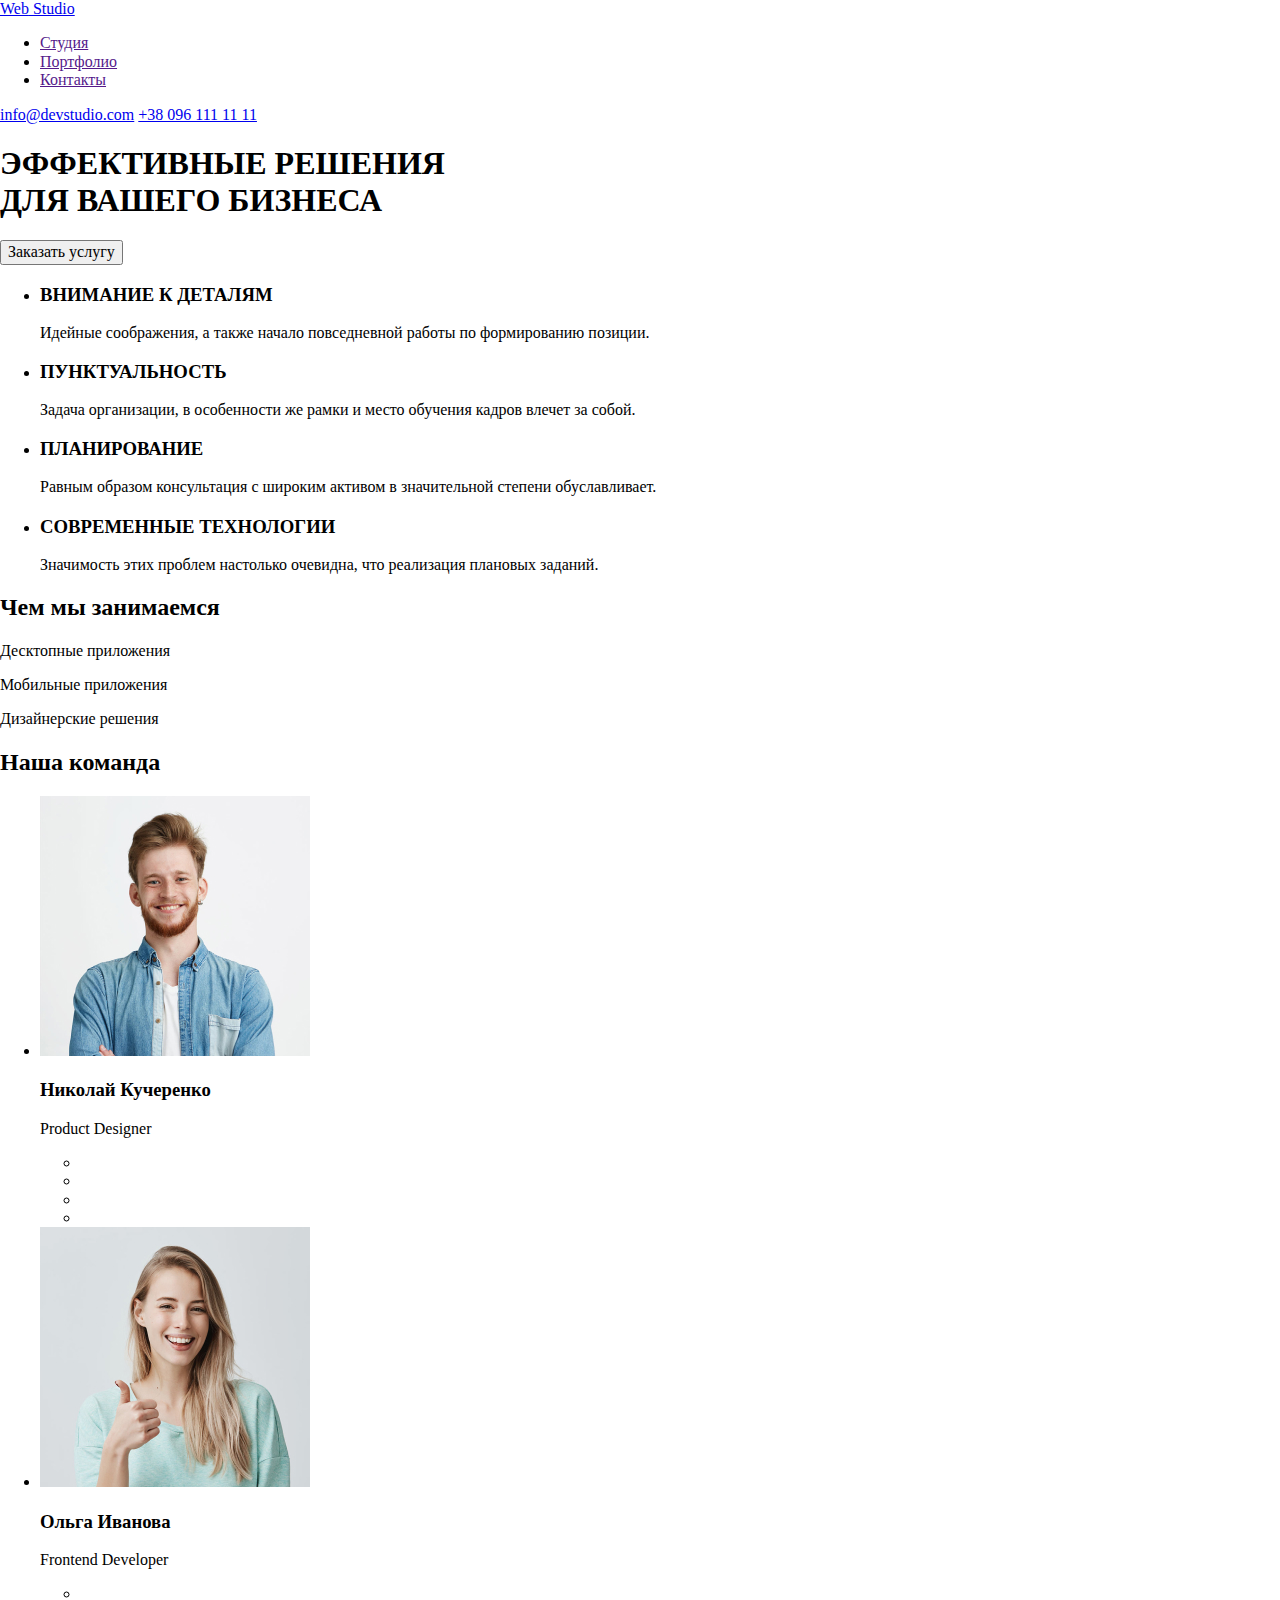
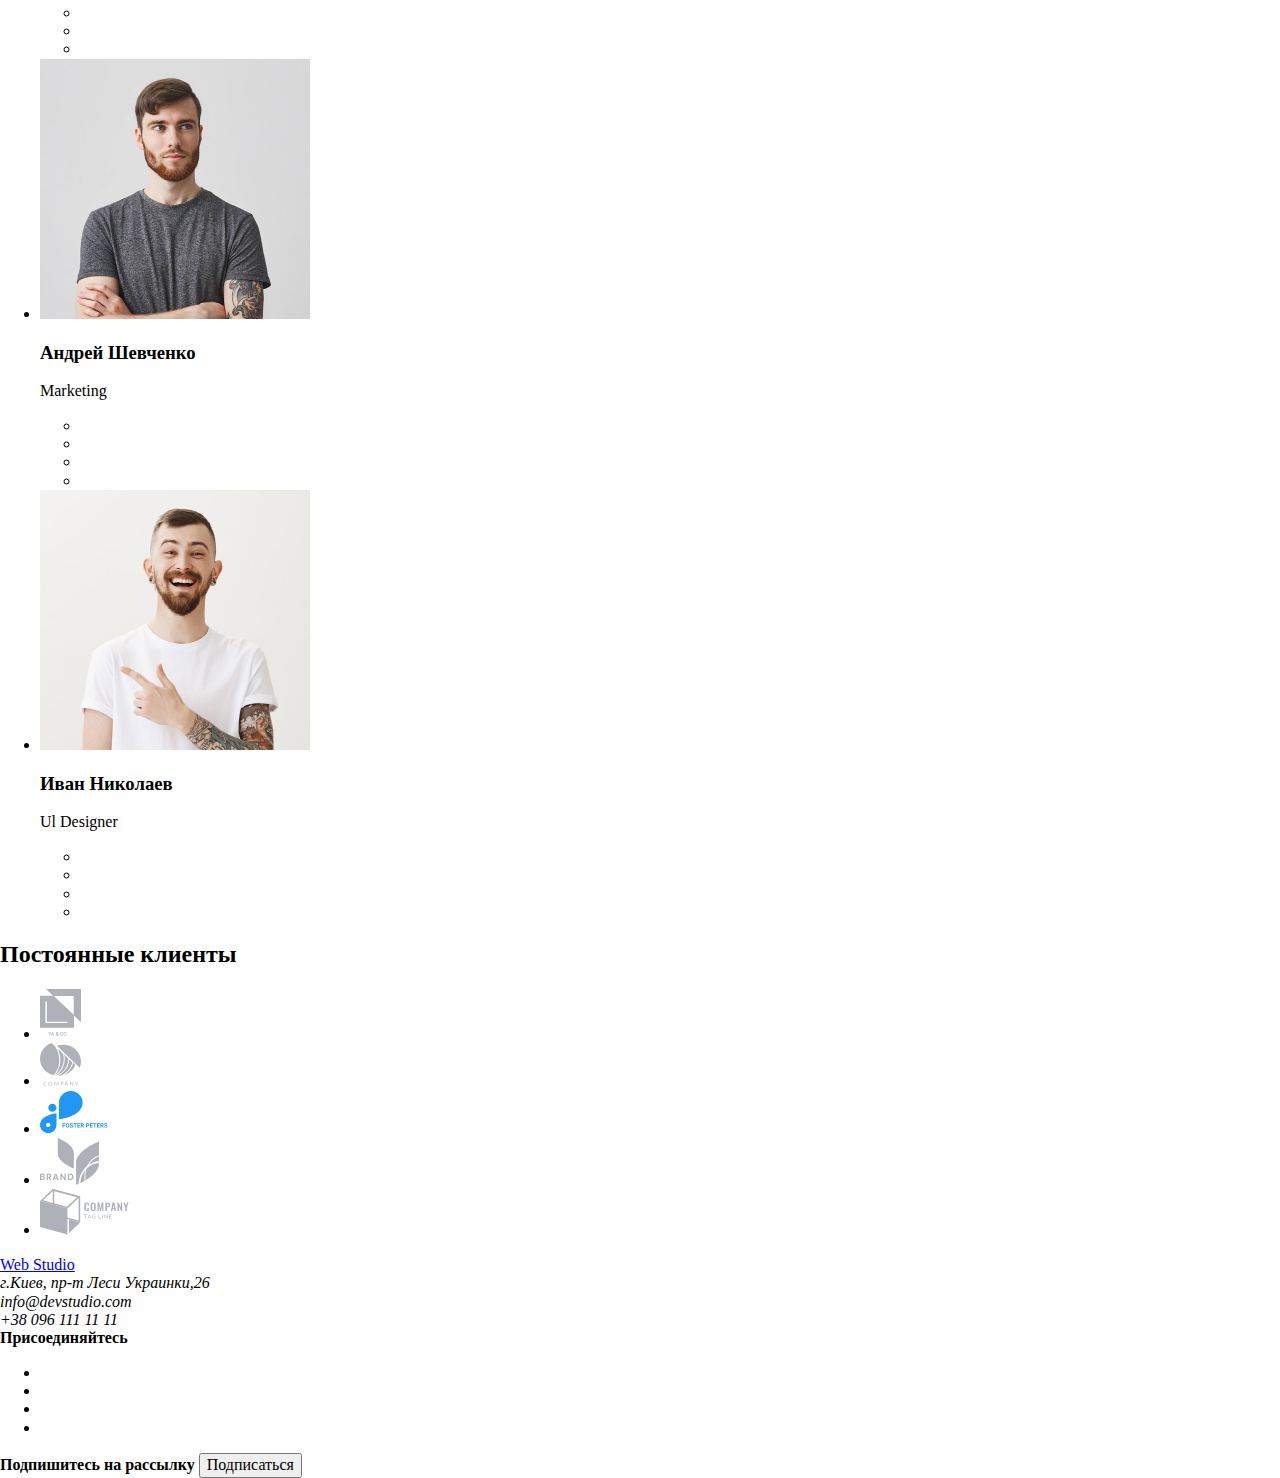
==== index.html @ 2e1298a4 "ДЗ2" ====
<!DOCTYPE html>
<html lang="en">
<head>
    <meta charset="UTF-8">
    <meta name="viewport" content="width=device-width, initial-scale=1.0">
    <title>Document</title>
    <link href="https://fonts.googleapis.com/css2?family=Raleway:wght@700&family=Roboto:wght@500;700;900&display=swap" rel="stylesheet">
    <link rel="stylesheet" href="./css/normalize.css">       
    <link rel="stylesheet" href="../goit-markup-hw-02/css/style.css">
</head>
<body>
    
    <!--HEADER-->
     <header class="header">
         <nav class="navigation">
         <a class="logo link" href="./index.html"><span class="web">Web</span> Studio</a>
         <ul class="site-nav-list list">
            <li class="site-nav-list-item">
                <a class="site-nav-list-item-link link" href="">Студия</a>
            </li>
            <li class="site-nav-list-item">
                <a class="site-nav-list-item-link link" href="">Портфолио</a>
            </li>
            <li class="site-nav-list-item">
                <a class="site-nav-list-item-link link" href="">Контакты</a>
            </li>
         </ul>
         </nav>
        
        <div class="header-address">
            <a class="header-address-mail link" href="info@devstudio.com">info@devstudio.com</a>
            <a class="header-address-tel link" href="+380961111111">+38 096 111 11 11</a>
        </div>
     </header>


    <!--MAIN-->
    <main>

    <!--HERO-->
        <section class="hero">
          <h1 class="hero-title">ЭФФЕКТИВНЫЕ РЕШЕНИЯ<br />
             ДЛЯ ВАШЕГО БИЗНЕСА</h1>
          <button class="hero-btn">Заказать услугу</button>
        </section>
          
       <!--signs about us--> 
        <section>
            <h2 hidden></h2>
            <ul class="section list">
                <li>
                    <h3 class="section-title">ВНИМАНИЕ К ДЕТАЛЯМ</h3>
                    <p class="discription">Идейные соображения, а также начало повседневной работы по формированию позиции.</p>   
                </li>
                
                <li>
                    <h3 class="section-title">ПУНКТУАЛЬНОСТЬ</h3>
                    <p class="discription">Задача организации, в особенности же рамки и место обучения кадров влечет за собой.</p>   
                </li>

                <li>
                    <h3 class="section-title">ПЛАНИРОВАНИЕ</h3>
                    <p class="discription">Равным образом консультация с широким активом в значительной степени обуславливает.</p>   
                </li>

                <li>
                    <h3 class="section-title">СОВРЕМЕННЫЕ ТЕХНОЛОГИИ</h3>
                    <p class="discription">Значимость этих проблем настолько очевидна, что реализация плановых заданий.</p>   
                </li>
            </ul>
         </section>

         <!--What we do-->
         <section class="section-we-do">
             <h2 class="section-title-we-do"> Чем мы занимаемся </h2>
             
                 <p class="discription-we-do"> Десктопные приложения</p>
                 <p class="discription-we-do"> Мобильные приложения</p>
                 <p class="discription-we-do"> Дизайнерские решения</p>
             
         </section>

         <!--Our team-->
         <section class="our-team">
             <h2 class="section-title-our-team"> Наша команда </h2>

            <ul class="list">
                <li>
                     <img class="our-team-img" src="./image/1img.jpg" alt="Николай Кучеренко">
                     <h3 class="section-title-our-team-names"> Николай Кучеренко</h3>
                     <p class="description-our-team"> Product Designer</p>
                        <ul class="social-list">
                          <li class="social-list-items"> 
                              <a class="social-list-items-link" href="" aria-label="Instagram"></a> 
                          </li>
                          <li class="social-list-items"> 
                              <a class="social-list-items-link" href="" aria-label="Twitter icon"></a> 
                          </li>
                          <li class="social-list-items"> 
                              <a class="social-list-items-link" href="" aria-label="Facebook icon"></a> 
                          </li>
                          <li class="social-list-items"> 
                              <a class="social-list-items-link" href="" aria-label="Linkedyn icon"></a> 
                          </li>
                        </ul>
                </li>

                <li>
                     <img  class="our-team-img" src="./image/2img.jpg" alt="Ольга Иванова">
                     <h3 class="section-title-our-team-names"> Ольга Иванова </h3>
                     <p class="description-our-team"> Frontend Developer </p>
                        <ul class="social-list">
                             <li class="social-list-items"> 
                                 <a class="social-list-items-link" href="" aria-label="Instagram"></a> 
                             </li>
                             <li class="social-list-items"> 
                                 <a class="social-list-items-link" href="" aria-label="Twitter icon"></a> 
                             </li>
                             <li class="social-list-items"> 
                                 <a class="social-list-items-link" href="" aria-label="Facebook icon"></a> 
                             </li>
                             <li class="social-list-items"> 
                                 <a class="social-list-items-link" href="" aria-label="Linkedyn icon"></a> 
                             </li>
                        </ul>
                </li>

                <li>
                    <img class="our-team-img" src="./image/3img.jpg" alt="Андрей Шевченко">
                    <h3 class="section-title-our-team-names"> Андрей Шевченко</h3>
                    <p class="description-our-team"> Marketing</p>
                        <ul class="social-list">
                             <li class="social-list-items"> 
                                 <a class="social-list-items-link" href="" aria-label="Instagram"></a>
                             </li>
                             <li class="social-list-items"> 
                                 <a class="social-list-items-link" href="" aria-label="Twitter icon"></a>
                             </li>
                             <li class="social-list-items"> 
                                 <a class="social-list-items-link" href="" aria-label="Facebook icon"></a>
                             </li>
                             <li class="social-list-items"> 
                                 <a class="social-list-items-link" href="" aria-label="Linkedyn icon"></a>
                             </li>
                        </ul>
                </li>

                <li>
                     <img class="our-team-img" src="./image/4img.jpg" alt="Иван Николаев">
                     <h3 class="section-title-our-team-names"> Иван Николаев</h3>
                     <p class="description-our-team">Ul Designer</p>
                        <ul class="social-list">
                             <li class="social-list-items"> 
                                 <a class="social-list-items-link" href="" aria-label="Instagram"></a>
                             </li>
                             <li class="social-list-items"> 
                                 <a class="social-list-items-link" href="" aria-label="Twitter icon"></a>
                             </li>
                             <li class="social-list-items"> 
                                 <a class="social-list-items-link" href="" aria-label="Facebook icon"></a>
                             </li>
                             <li class="social-list-items"> 
                                <a class="social-list-items-link" href="" aria-label="Linkedyn icon"></a>
                            </li>
                        </ul>
                </li>
            </ul>
         </section>

         <!-- Regular clients-->
         <section class="regular-clients">
             <h2 class="section-title-regular-clients"> Постоянные клиенты </h2>
             <ul class="list">
                
                <li class="regular-clients-links">
                     <a href="">
                         <img class="regular-clients-links-img" src="./image/logo1.svg" alt="Ja&Co">
                     </a>
                </li>

                <li class="regular-clients-links" >
                     <a href="">
                         <img class="regular-clients-links-img" src="./image/logo3.svg" alt="Company">
                     </a>
                </li>

                <li class="regular-clients-links">
                     <a href="">
                         <img class="regular-clients-links-img" src="./image/logo4.svg" alt="Foster Peters">
                     </a>
                </li>

                <li class="regular-clients-links">
                     <a href="">
                         <img class="regular-clients-links-img" src="./image/logo5.svg" alt="Brand">
                     </a>
                </li>

                <li class="regular-clients-links">
                     <a href="">
                         <img class="regular-clients-links-img" src="./image/logo6.svg" alt="Company Tag Line">
                     </a>
                </li>

             </ul>
         </section>

    </main>


    <footer>
        <div>  
            <a class="logo link" href="./index.html">
                <span class="web">Web</span> <span class="Studio-f"> Studio </span>
            </a>
          
            <address class="contacts-footer">
                <span class="contact-address-f"> г.Киев, пр-т Леси Украинки,26<br /></span> 
                <span class="contact-mail-f">info@devstudio.com <br /></span> 
                <span class="contact-tel-f">+38 096 111 11 11</span> 
            </address>
        </div>
         

        <div>
             <b class="contacts-join-f">Присоединяйтесь</b>
             <ul>
                <li> 
                    <a href="" aria-label="Instagram"></a> 
                </li>
                <li> 
                    <a href="" aria-label="Twitter icon"></a>
                </li>
                <li> 
                    <a href="" aria-label="Facebook icon"></a>
                </li>
                <li> 
                    <a href="" aria-label="Linkedyn icon"></a>
                </li>
            </ul>
        </div>  
     
        <div>
             <b class="contact-subscribe-f">Подпишитесь на рассылку</b> 
             <button class="contact-subscribe-btn-f">Подписаться</button>
        </div>
    </footer>
    
</body>
</html>


<!--Raleway bold
 Roboto medium
 Roboto black
 Roboto bold
 Roboto regular-->
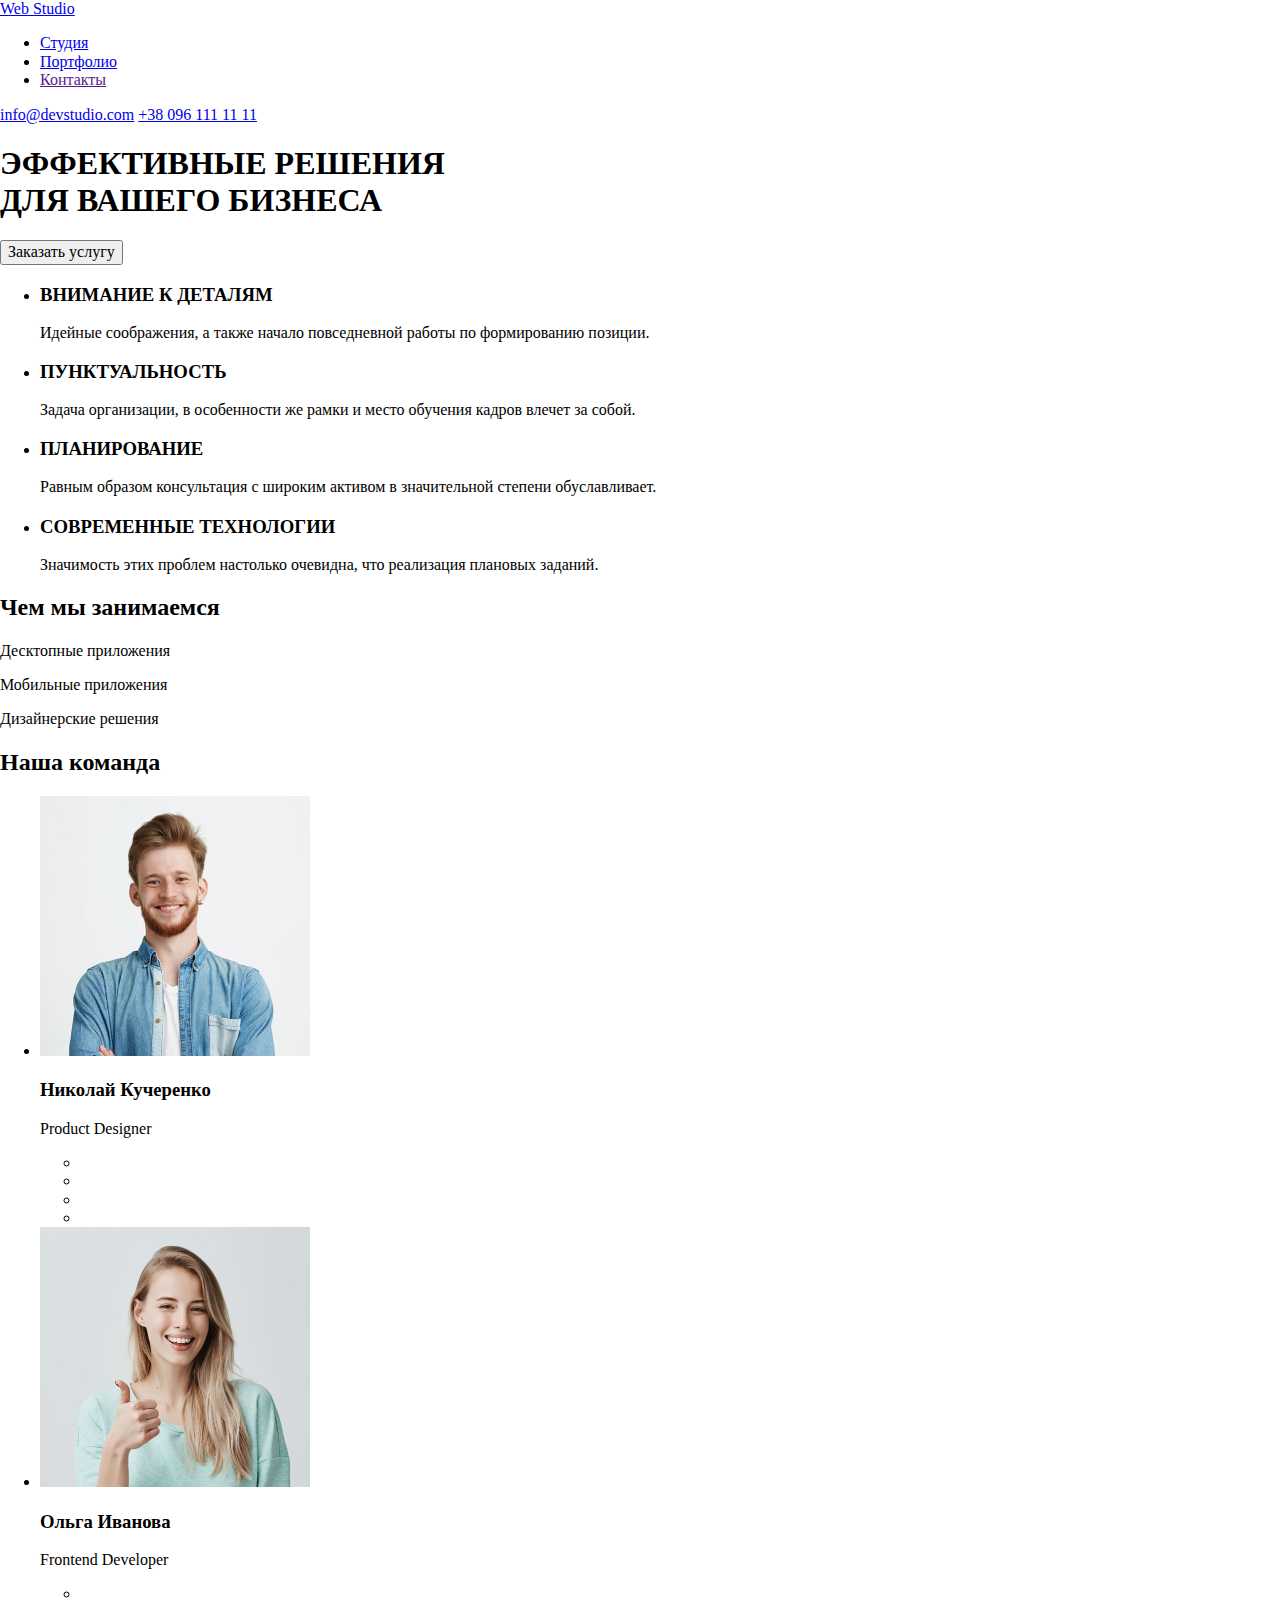
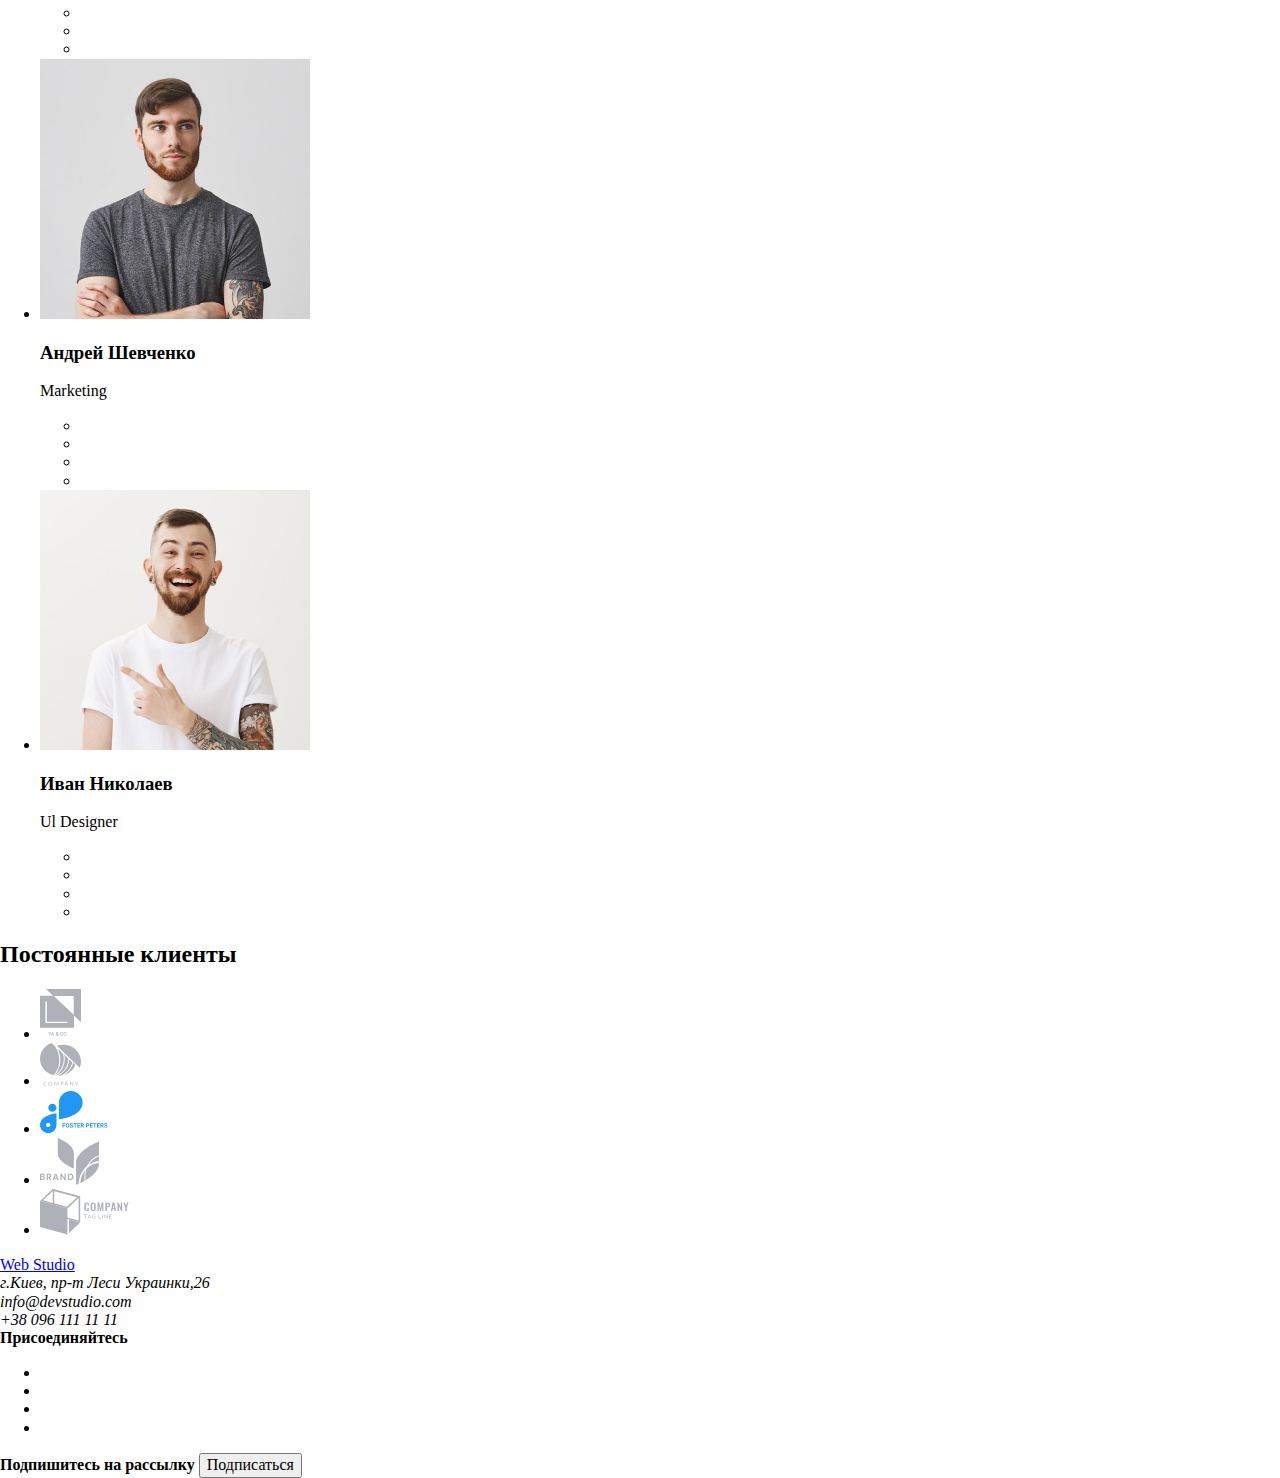
==== commit 7aa0d7b9: "Update index.html" ====
--- a/index.html
+++ b/index.html
@@ -16,10 +16,10 @@
          <a class="logo link" href="./index.html"><span class="web">Web</span> Studio</a>
          <ul class="site-nav-list list">
             <li class="site-nav-list-item">
-                <a class="site-nav-list-item-link link" href="">Студия</a>
+                <a class="site-nav-list-item-link link" href="./index.html">Студия</a>
             </li>
             <li class="site-nav-list-item">
-                <a class="site-nav-list-item-link link" href="">Портфолио</a>
+                <a class="site-nav-list-item-link link" href="./portfolio.html">Портфолио</a>
             </li>
             <li class="site-nav-list-item">
                 <a class="site-nav-list-item-link link" href="">Контакты</a>
